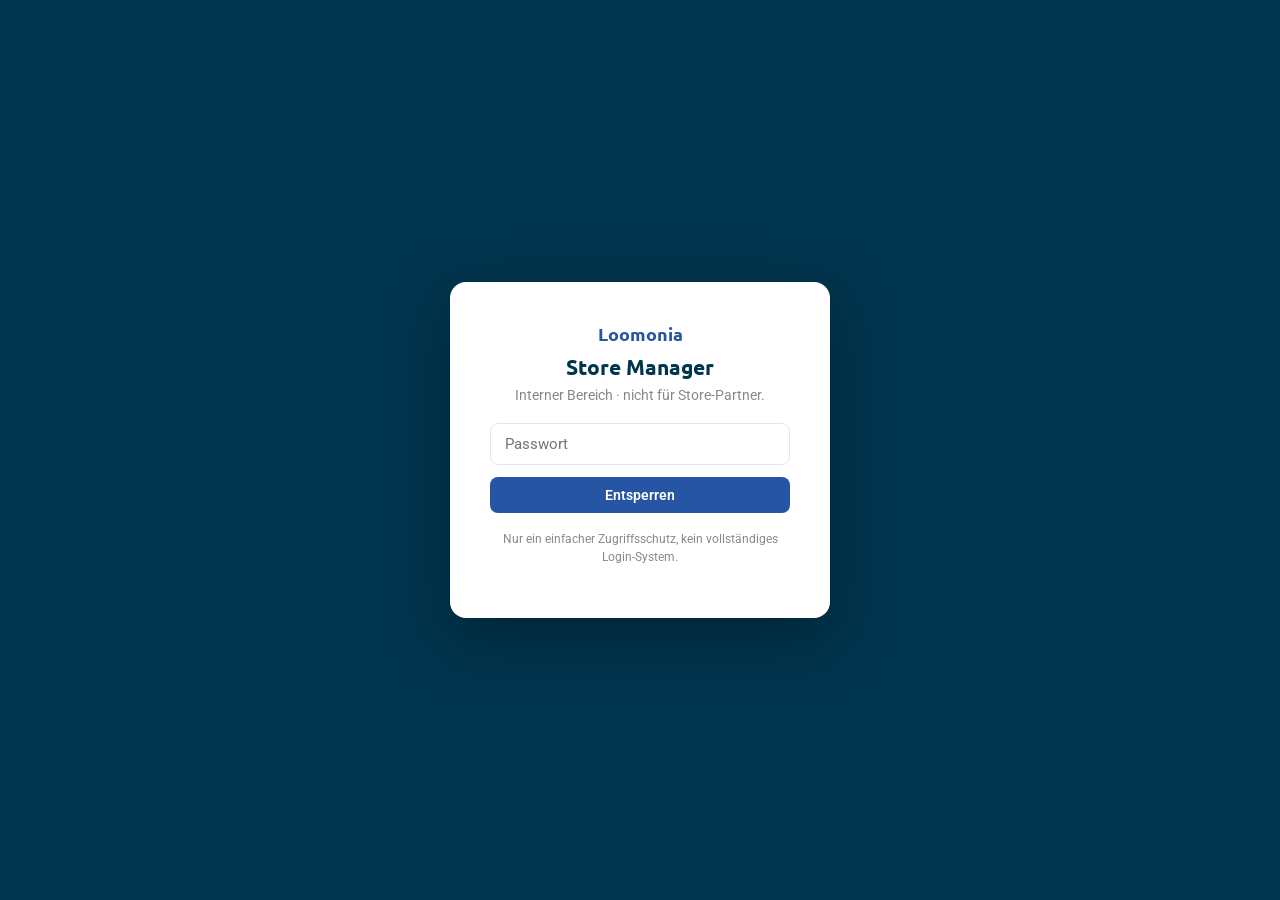
==== dashboard/index.html @ 7464f42c "Bon-Scan/Dashboard: nicht zugeordnete Zeilen in eine Sammelzeile buendeln - Adresszeilen-Filter tole" ====
<!DOCTYPE html>
<html lang="de">
<head>
<meta charset="UTF-8" />
<meta name="viewport" content="width=device-width, initial-scale=1.0" />
<meta name="robots" content="noindex, nofollow" />
<title>Loomonia · Store Manager</title>
<link rel="preconnect" href="https://fonts.googleapis.com" />
<link rel="preconnect" href="https://fonts.gstatic.com" crossorigin />
<link href="https://fonts.googleapis.com/css2?family=Ubuntu:wght@500;700&family=Roboto:wght@400;500;700&display=swap" rel="stylesheet" />
<link rel="stylesheet" href="css/style.css?v=14" />
<link rel="stylesheet" href="css/standorte.css?v=11" />
</head>
<body>

<!-- Passwortsperre -- siehe js/dashboard-auth.js. Bewusst kein echtes
     Login-System, nur eine Sofortmassnahme gegen den bisher komplett
     offenen Zugriff. Echter Schutz braucht spaeter echte Nutzerrollen,
     siehe supabase/functions/README.md. -->
<section id="screen-lock" class="lock-screen">
  <div class="lock-card">
    <div class="select-logo">Loomonia</div>
    <h1 id="lock-title">Store Manager</h1>
    <p class="lock-sub" id="lock-sub">Interner Bereich · nicht für Store-Partner.</p>
    <input type="password" id="lock-password" placeholder="Passwort" autocomplete="off" />
    <button id="lock-submit" class="btn btn-primary" style="width:100%">Entsperren</button>
    <p id="lock-error" class="lock-error hidden"></p>
    <p class="lock-hint">Nur ein einfacher Zugriffsschutz, kein vollständiges Login-System.</p>
  </div>
</section>


<!-- Haupt-Dashboard -->
<section id="screen-dashboard" class="screen screen-dashboard" style="display:none">
  <aside class="sidebar">
    <div class="sidebar-store">
      <div class="sidebar-store-top">
        <!-- Feste Identitaet des internen Gesamt-Admin-Portals (GodAdmin) --
             KEIN Store-Partner, deshalb nicht mehr aus der "locations"-
             Tabelle abgeleitet (zeigte vorher zufaellig den zuletzt
             angelegten echten Store, z.B. EDEKA, statt einer eigenen
             GodAdmin-Identitaet). Welcher Store gerade BETRACHTET wird,
             waehlt der Store-Selector direkt darunter. -->
        <div class="sidebar-store-logo" aria-hidden="true">Logo</div>
        <div>
          <div class="sidebar-store-label">Portal</div>
          <div class="sidebar-store-name">GodAdmin</div>
        </div>
      </div>
      <div class="field" style="margin-top:12px">
        <label for="store-selector" class="sidebar-store-label">Store ansehen</label>
        <select id="store-selector"></select>
      </div>
    </div>
    <nav class="sidebar-nav">
      <button class="nav-item active" data-target="panel-dashboard">
        <svg class="icon" viewBox="0 0 24 24" aria-hidden="true"><rect x="3" y="3" width="8" height="8" rx="1.5"/><rect x="13" y="3" width="8" height="8" rx="1.5"/><rect x="3" y="13" width="8" height="8" rx="1.5"/><rect x="13" y="13" width="8" height="8" rx="1.5"/></svg>
        <span class="nav-label">Dashboard</span>
      </button>
      <button class="nav-item" data-target="panel-events">
        <svg class="icon" viewBox="0 0 24 24" aria-hidden="true"><rect x="3" y="5" width="18" height="16" rx="2"/><path d="M16 3v4M8 3v4M3 10h18"/></svg>
        <span class="nav-label">Events</span>
      </button>
      <button class="nav-item" data-target="panel-artikel">
        <svg class="icon" viewBox="0 0 24 24" aria-hidden="true"><path d="M21 8 12 3 3 8v8l9 5 9-5V8Z"/><path d="M3 8l9 5 9-5M12 13v8"/></svg>
        <span class="nav-label">Artikel</span>
      </button>
      <button class="nav-item" data-target="panel-umsatz">
        <svg class="icon" viewBox="0 0 24 24" aria-hidden="true"><path d="M19 7a7.5 7.5 0 1 0 0 10"/><path d="M6 10h9M6 14h7"/></svg>
        <span class="nav-label">Umsatz</span>
      </button>
      <button class="nav-item" data-target="panel-abrechnungen">
        <svg class="icon" viewBox="0 0 24 24" aria-hidden="true"><path d="M14 3H6a1 1 0 0 0-1 1v16a1 1 0 0 0 1 1h12a1 1 0 0 0 1-1V8Z"/><path d="M14 3v5h5M8 13h8M8 17h8M8 9h3"/></svg>
        <span class="nav-label">Abrechnungen</span>
      </button>
      <button class="nav-item" data-target="panel-einstellungen">
        <svg class="icon" viewBox="0 0 24 24" aria-hidden="true"><circle cx="12" cy="12" r="3"/><path d="M19.4 15a1.7 1.7 0 0 0 .34 1.87l.06.06a2 2 0 1 1-2.83 2.83l-.06-.06a1.7 1.7 0 0 0-1.87-.34 1.7 1.7 0 0 0-1 1.55V21a2 2 0 1 1-4 0v-.09a1.7 1.7 0 0 0-1-1.55 1.7 1.7 0 0 0-1.87.34l-.06.06a2 2 0 1 1-2.83-2.83l.06-.06a1.7 1.7 0 0 0 .34-1.87 1.7 1.7 0 0 0-1.55-1H3a2 2 0 1 1 0-4h.09a1.7 1.7 0 0 0 1.55-1 1.7 1.7 0 0 0-.34-1.87l-.06-.06a2 2 0 1 1 2.83-2.83l.06.06a1.7 1.7 0 0 0 1.87.34H9a1.7 1.7 0 0 0 1-1.55V3a2 2 0 1 1 4 0v.09a1.7 1.7 0 0 0 1 1.55 1.7 1.7 0 0 0 1.87-.34l.06-.06a2 2 0 1 1 2.83 2.83l-.06.06a1.7 1.7 0 0 0-.34 1.87V9a1.7 1.7 0 0 0 1.55 1H21a2 2 0 1 1 0 4h-.09a1.7 1.7 0 0 0-1.55 1Z"/></svg>
        <span class="nav-label">Einstellungen</span>
      </button>
      <!-- Bisher gab es keinen Weg, den lokal gemerkten Passwort-Hash wieder
           loszuwerden (siehe admin-auth-shared.js ADMIN_HASH_KEY) -- auf
           einem geteilten/oeffentlichen Rechner blieb das Dashboard-Geruest
           dadurch unbegrenzt zugaenglich (siehe QA-Bug-Liste). -->
      <button class="nav-item" id="btn-admin-logout" type="button">
        <svg class="icon" viewBox="0 0 24 24" aria-hidden="true"><path d="M9 21H5a2 2 0 0 1-2-2V5a2 2 0 0 1 2-2h4"/><path d="M16 17l5-5-5-5"/><path d="M21 12H9"/></svg>
        <span class="nav-label">Sperren</span>
      </button>
    </nav>
  </aside>

  <main class="content">

    <!-- Zeigt sich NUR, wenn Datenabrufe (Events-Function) dauerhaft
         fehlschlagen (fehlendes Secret, kaputtes Deployment, Netzwerk) --
         siehe reportDataLoadFailure()/reportDataLoadSuccess() in
         dashboard-render.js. Ohne diesen Hinweis war "0 Spieler heute" nicht
         von "Datenabruf kaputt" zu unterscheiden (siehe QA-Bug-Liste). -->
    <div id="data-error-banner" class="data-error-banner hidden">
      ⚠️ Zahlen konnten nicht aktualisiert werden — die letzte erfolgreich geladene Ansicht wird angezeigt. Wird automatisch erneut versucht.
    </div>

    <!-- ============ DASHBOARD ============ -->
    <section id="panel-dashboard" class="view-panel active">
      <header class="content-header">
        <div>
          <h1>Dashboard</h1>
          <p class="content-sub">Kostenlose Minigame-Items &amp; Spieleraktivität · Übersicht der aktuellen Performance</p>
        </div>
        <div id="today-date" class="today-date">–</div>
      </header>

      <div class="kpi-row">
        <div class="kpi-card">
          <div class="kpi-icon"><svg class="icon" viewBox="0 0 24 24" aria-hidden="true"><circle cx="9" cy="8" r="3.2"/><path d="M2.5 20c0-3.4 2.9-6 6.5-6s6.5 2.6 6.5 6"/><circle cx="17.5" cy="9" r="2.4"/><path d="M15.8 14.3c2.6.4 4.7 2.4 4.7 5.7"/></svg></div>
          <div class="kpi-value" id="kpi-players">–</div>
          <div class="kpi-label">Spieler heute (Store angewählt)</div>
        </div>
        <div class="kpi-card">
          <div class="kpi-icon"><svg class="icon" viewBox="0 0 24 24" aria-hidden="true"><rect x="3" y="9" width="18" height="11" rx="1.5"/><path d="M3 9h18M12 9v11"/><path d="M12 9c-1.4-4-6-4-6-1.4C6 9 9 9 12 9Zm0 0c1.4-4 6-4 6-1.4C18 9 15 9 12 9Z"/></svg></div>
          <div class="kpi-value" id="kpi-items">–</div>
          <div class="kpi-label">Kostenlose Items heute</div>
        </div>
        <div class="kpi-card">
          <div class="kpi-icon"><svg class="icon" viewBox="0 0 24 24" aria-hidden="true"><path d="M3 17l6-6 4 4 8-8"/><path d="M15 6h6v6"/></svg></div>
          <div class="kpi-value" id="kpi-growth">–</div>
          <div class="kpi-label">Wachstum ggü. gestern</div>
        </div>
        <div class="kpi-card">
          <div class="kpi-icon"><svg class="icon" viewBox="0 0 24 24" aria-hidden="true"><circle cx="12" cy="12" r="9"/><path d="M12 7v5l3 3"/></svg></div>
          <div class="kpi-value" id="kpi-last">–</div>
          <div class="kpi-label">Letztes Item vergeben</div>
        </div>
      </div>

      <div class="main-row">
        <div class="chart-card">
          <div class="card-title">Aktivität Verlauf <span class="card-title-sub">Letzte 14 Tage</span></div>
          <svg id="chart-svg" viewBox="0 0 640 260" class="chart-svg"></svg>
          <div class="chart-legend">
            <span><i class="dot dot-primary"></i> Spieler (Store angewählt)</span>
            <span><i class="dot dot-secondary"></i> Kostenlose Items</span>
          </div>
        </div>

        <div class="top-items-card">
          <div class="card-title">Top Items <span class="card-title-sub">Letzte 14 Tage</span></div>
          <table class="top-items-table">
            <thead><tr><th>#</th><th>Item</th><th>Rarität</th><th>Vergaben</th></tr></thead>
            <tbody id="top-items-body"></tbody>
          </table>
        </div>
      </div>

      <div class="bottom-row">
        <div class="info-card">
          <svg class="icon" viewBox="0 0 24 24" aria-hidden="true"><circle cx="12" cy="12" r="9"/><path d="M12 7v5l3 3"/></svg>
          <div>
            <div class="info-card-title">Letztes Event</div>
            <div class="info-card-value" id="info-last-event">–</div>
          </div>
        </div>
        <div class="info-card">
          <svg class="icon" viewBox="0 0 24 24" aria-hidden="true"><path d="M3 9 4 4h16l1 5"/><path d="M4 9v10h16V9"/><path d="M9 19v-5h6v5"/></svg>
          <div>
            <div class="info-card-title">Beobachteter Store</div>
            <div class="info-card-value" id="info-store">–</div>
            <div id="info-store-address" class="info-card-sub hidden"></div>
          </div>
        </div>
      </div>
    </section>

    <!-- ============ EVENTS ============ -->
    <section id="panel-events" class="view-panel">
      <header class="content-header">
        <div>
          <h1>Events</h1>
          <p class="content-sub">Automatisch erfasste Spieleraktionen für teilnehmende Retail-Partner. Individuell konfigurierbare Store-Kampagnen folgen in einer späteren Ausbaustufe.</p>
        </div>
      </header>

      <div class="data-card">
        <div class="data-card-title">Aktive Aktionen</div>
        <p class="data-card-sub">Teilnahmen und Abschlüsse seit Erfassungsbeginn.</p>
        <table class="data-table">
          <thead><tr><th>Aktion</th><th>Status</th><th>Teilnahmen</th><th>Abschlüsse</th><th>Conversion</th></tr></thead>
          <tbody id="events-active-body"></tbody>
        </table>
      </div>

      <div class="data-card">
        <div class="data-card-title">Geplante Aktionen</div>
        <p class="empty-note">Aktuell sind keine weiteren Aktionen geplant. Diese Übersicht füllt sich automatisch, sobald neue Aktionen im Spiel hinterlegt werden.</p>
      </div>
    </section>

    <!-- ============ ARTIKEL ============ -->
    <section id="panel-artikel" class="view-panel">
      <header class="content-header">
        <div>
          <h1>Artikel</h1>
          <p class="content-sub">Bon-Zeilen, die per Fuzzy-Match gegen die in Einstellungen → Artikelverwaltung hinterlegte Liste erkannt wurden, erscheinen hier namentlich mit dem hinterlegten Artikelnamen (Status "Treffer"). Alle übrigen per OCR erkannten Bon-Zeilen ohne passenden hinterlegten Artikel laufen in der einen Sammelzeile "Nicht zugeordnete Zeilen" zusammen — sie zählen zum erfassten Umsatz, aber ohne Provision und ohne Item-Vergabe.</p>
        </div>
      </header>

      <div class="top-items-card">
        <div class="card-title">Top Artikel <span class="card-title-sub">Letzte 14 Tage · aus erkannten Bon-Zeilen</span></div>
        <table class="top-items-table">
          <thead><tr><th>#</th><th>Artikel (erkannt)</th><th>Käufe</th><th>Umsatzanteil</th><th>Status</th></tr></thead>
          <tbody id="top-articles-body"></tbody>
        </table>
      </div>
    </section>

    <!-- ============ UMSATZ ============ -->
    <section id="panel-umsatz" class="view-panel">
      <header class="content-header">
        <div>
          <h1>Umsatz</h1>
          <p class="content-sub">Verifizierte Käufe per Kassenbon-Foto. "Umsatz (Treffer)" zählt Bon-Zeilen, die per OCR unscharf gegen die in Einstellungen → Artikelverwaltung hinterlegte Artikelliste erkannt wurden — nur diese fließen in die Provision ein. "Nicht zugeordneter Umsatz" sind zusätzlich erkannte Positionen ohne passenden hinterlegten Artikel: zählt zum vollständigen erfassten Umsatz, aber ohne Provision und ohne Item-Vergabe.</p>
        </div>
        <div id="today-date-umsatz" class="today-date">–</div>
      </header>

      <div class="kpi-group-label">Heute</div>
      <div class="kpi-row">
        <div class="kpi-card">
          <div class="kpi-icon"><svg class="icon" viewBox="0 0 24 24" aria-hidden="true"><rect x="3" y="6" width="18" height="13" rx="2"/><path d="M3 10h18"/></svg></div>
          <div class="kpi-value" id="kpi-buyers">–</div>
          <div class="kpi-label">Käufer heute (Bon gescannt)</div>
        </div>
        <div class="kpi-card">
          <div class="kpi-icon"><svg class="icon" viewBox="0 0 24 24" aria-hidden="true"><circle cx="12" cy="12" r="9"/><circle cx="12" cy="12" r="5"/><circle cx="12" cy="12" r="1" fill="currentColor" stroke="none"/></svg></div>
          <div class="kpi-value" id="kpi-purchase-items">–</div>
          <div class="kpi-label">Items aus echten Käufen heute</div>
        </div>
        <div class="kpi-card">
          <div class="kpi-icon"><svg class="icon" viewBox="0 0 24 24" aria-hidden="true"><path d="M19 7a7.5 7.5 0 1 0 0 10"/><path d="M6 10h9M6 14h7"/></svg></div>
          <div class="kpi-value" id="kpi-revenue">–</div>
          <div class="kpi-label">Umsatz heute (Treffer)</div>
        </div>
        <div class="kpi-card">
          <div class="kpi-icon"><svg class="icon" viewBox="0 0 24 24" aria-hidden="true"><path d="M19 7a7.5 7.5 0 1 0 0 10"/><path d="M6 10h9M6 14h7"/></svg></div>
          <div class="kpi-value" id="kpi-unmatched-revenue">–</div>
          <div class="kpi-label">Nicht zugeordneter Umsatz heute</div>
        </div>
        <div class="kpi-card">
          <div class="kpi-icon"><svg class="icon" viewBox="0 0 24 24" aria-hidden="true"><path d="M21 8 12 3 3 8v8l9 5 9-5V8Z"/><path d="M3 8l9 5 9-5M12 13v8"/></svg></div>
          <div class="kpi-value" id="kpi-provision">–</div>
          <div class="kpi-label">Provision heute (1 % vom Treffer-Umsatz)</div>
        </div>
        <div class="kpi-card">
          <div class="kpi-icon"><svg class="icon" viewBox="0 0 24 24" aria-hidden="true"><circle cx="12" cy="12" r="9"/><path d="M12 7v5l3 3"/></svg></div>
          <div class="kpi-value" id="kpi-purchase-last">–</div>
          <div class="kpi-label">Letzter Bon-Scan</div>
        </div>
      </div>

      <div class="kpi-group-label">Gesamt seit Erfassungsbeginn</div>
      <div class="kpi-row">
        <div class="kpi-card">
          <div class="kpi-icon"><svg class="icon" viewBox="0 0 24 24" aria-hidden="true"><path d="M19 7a7.5 7.5 0 1 0 0 10"/><path d="M6 10h9M6 14h7"/></svg></div>
          <div class="kpi-value" id="kpi-revenue-total">–</div>
          <div class="kpi-label">Umsatz gesamt (Treffer)</div>
        </div>
        <div class="kpi-card">
          <div class="kpi-icon"><svg class="icon" viewBox="0 0 24 24" aria-hidden="true"><path d="M19 7a7.5 7.5 0 1 0 0 10"/><path d="M6 10h9M6 14h7"/></svg></div>
          <div class="kpi-value" id="kpi-unmatched-revenue-total">–</div>
          <div class="kpi-label">Nicht zugeordneter Umsatz gesamt</div>
        </div>
        <div class="kpi-card">
          <div class="kpi-icon"><svg class="icon" viewBox="0 0 24 24" aria-hidden="true"><rect x="3" y="6" width="18" height="13" rx="2"/><path d="M3 10h18"/></svg></div>
          <div class="kpi-value" id="kpi-buyers-total">–</div>
          <div class="kpi-label">Käufer gesamt</div>
        </div>
        <div class="kpi-card">
          <div class="kpi-icon"><svg class="icon" viewBox="0 0 24 24" aria-hidden="true"><path d="M21 8 12 3 3 8v8l9 5 9-5V8Z"/><path d="M3 8l9 5 9-5M12 13v8"/></svg></div>
          <div class="kpi-value" id="kpi-provision-total">–</div>
          <div class="kpi-label">Provision gesamt</div>
        </div>
      </div>

      <div class="main-row">
        <div class="chart-card">
          <div class="card-title">Umsatzverlauf <span class="card-title-sub">Letzte 14 Tage</span></div>
          <svg id="revenue-chart-svg" viewBox="0 0 640 260" class="chart-svg"></svg>
          <div class="chart-legend">
            <span><i class="dot dot-primary"></i> Umsatz (Treffer, €)</span>
            <span><i class="dot dot-secondary"></i> Nicht zugeordnet (€)</span>
          </div>
        </div>

        <div class="top-items-card">
          <div class="card-title">Top Artikel aus echten Käufen <span class="card-title-sub">Letzte 14 Tage</span></div>
          <table class="top-items-table">
            <thead><tr><th>#</th><th>Item</th><th>Rarität</th><th>Vergaben</th></tr></thead>
            <tbody id="top-purchase-items-body"></tbody>
          </table>
        </div>
      </div>
    </section>

    <!-- ============ ABRECHNUNGEN (Platzhalter) ============ -->
    <section id="panel-abrechnungen" class="view-panel">
      <header class="content-header">
        <div>
          <h1>Abrechnungen</h1>
          <p class="content-sub">Auszahlungen und Provisionsübersicht</p>
        </div>
      </header>
      <div class="placeholder-view">
        <div class="placeholder-icon"><svg class="icon" viewBox="0 0 24 24" aria-hidden="true"><path d="M14 3H6a1 1 0 0 0-1 1v16a1 1 0 0 0 1 1h12a1 1 0 0 0 1-1V8Z"/><path d="M14 3v5h5M8 13h8M8 17h8M8 9h3"/></svg></div>
        <h3>Abrechnungen</h3>
        <p>Automatisierte Abrechnungen und Auszahlungsübersicht folgen in einer späteren Ausbaustufe.</p>
        <span class="soon-tag">Bald verfügbar</span>
      </div>
    </section>

    <!-- ============ EINSTELLUNGEN ============ -->
    <section id="panel-einstellungen" class="view-panel">
      <header class="content-header">
        <div>
          <h1>Einstellungen</h1>
          <p class="content-sub">Verwaltung der Demo-Daten für diesen Store</p>
        </div>
      </header>

      <div class="data-card">
        <div class="data-card-title">Artikelverwaltung</div>
        <p class="data-card-sub">Bis zu 15 eigene Artikelbezeichnungen hinterlegen (z.B. aus Kasse oder Warenwirtschaft übernommen) — Kategorie oder Preis sind kein Pflichtfeld, der Preis kommt aus der erkannten Bon-Zeile. Pro Artikel zusätzlich ein Item wählen, das bei einem Treffer vergeben wird. Ein Bon-Scan im Spiel gleicht die erkannten Zeilen unscharf (Fuzzy Matching) gegen diese Liste ab; nur ein Treffer zählt für Umsatz/Provision.</p>

        <div id="article-editor-fields" class="article-editor-grid"></div>

        <div class="article-editor-actions">
          <button id="btn-articles-save" class="btn-save-primary">Artikelliste speichern</button>
        </div>
        <div id="article-editor-status" class="form-status"></div>
      </div>

      <div class="data-card">
        <div class="data-card-title">Testdaten zurücksetzen</div>
        <p class="data-card-sub">Setzt Spielerzahlen, vergebene Items, Bon-Scans und die daraus berechneten Umsatzzahlen auf null zurück — z.B. vor einem neuen Pitch. Betrifft ausschließlich Aktivitätsdaten. Angelegte Standorte (Standortverwaltung) bleiben davon in jedem Fall unberührt.</p>

        <div id="reset-step-initial">
          <button id="btn-reset-open" class="reset-btn">Testdaten zurücksetzen</button>
        </div>

        <div id="reset-step-confirm" class="reset-confirm-box hidden">
          <p class="reset-confirm-text">Wirklich ALLE Aktivitätsdaten (Spieler, Items, Bon-Scans, Umsatz) unwiderruflich löschen? Store-Standorte bleiben in jedem Fall erhalten.</p>
          <div class="reset-confirm-actions">
            <button id="btn-reset-confirm" class="reset-btn-danger">Ja, zurücksetzen</button>
            <button id="btn-reset-cancel" class="reset-btn-cancel">Abbrechen</button>
          </div>
        </div>

        <div id="reset-status" class="reset-status"></div>
      </div>
    </section>

  </main>
</section>

<script src="../js/supabase-config.js?v=14"></script>
<script src="js/stores-config.js?v=20"></script>
<script src="js/admin-auth-shared.js?v=15"></script>
<script src="js/dashboard-render.js?v=20"></script>
<script src="js/dashboard-auth.js?v=16"></script>
<script src="js/dashboard.js?v=20"></script>
</body>
</html>
---- dashboard/css/style.css ----
/* Loomonia Store Manager — Marken-Farben (verbindlich):
   Tech Blue #2656A3, Dark Navy #00354E, White, Steel Grey #5C5C5C,
   Neon Green #00CC66 (nur CTA, sparsam), Light Blue #BCD5F0, Soft Grey #F4F4F4. */
:root {
  --tech-blue: #2656A3;
  --dark-navy: #00354E;
  --steel-grey: #5C5C5C;
  --neon-green: #00CC66;
  --light-blue: #BCD5F0;
  --soft-grey: #F4F4F4;

  --bg: var(--soft-grey);
  --card: #ffffff;
  --border: #E1E6EE;
  --text: var(--steel-grey);
  --text-muted: #85898f;
  --heading: var(--dark-navy);

  --font-heading: "Ubuntu", "Segoe UI", system-ui, -apple-system, sans-serif;
  --font-body: "Roboto", "Segoe UI", system-ui, -apple-system, sans-serif;
}

* { box-sizing: border-box; }

body {
  margin: 0;
  font-family: var(--font-body);
  background: var(--bg);
  color: var(--text);
}

h1, h2, h3 { font-family: var(--font-heading); color: var(--heading); }

.icon {
  width: 19px;
  height: 19px;
  stroke: currentColor;
  fill: none;
  stroke-width: 1.8;
  stroke-linecap: round;
  stroke-linejoin: round;
  flex-shrink: 0;
}

.screen { min-height: 100vh; }

/* --- Store-Auswahl (Phase 2, siehe js/dashboard.js) --- */
.screen-select {
  display: flex;
  align-items: center;
  justify-content: center;
  background: var(--dark-navy);
  padding: 24px;
}
.select-card {
  background: var(--card);
  border-radius: 16px;
  padding: 40px;
  max-width: 640px;
  width: 100%;
  text-align: center;
  box-shadow: 0 20px 60px rgba(0,0,0,0.25);
}
.select-logo { font-family: var(--font-heading); font-weight: 700; font-size: 1.1rem; color: var(--tech-blue); margin-bottom: 8px; }
.select-card h1 { margin: 0 0 8px; font-size: 1.6rem; }
.select-sub { color: var(--text-muted); margin: 0 0 24px; }
.store-grid {
  display: grid;
  grid-template-columns: repeat(auto-fill, minmax(160px, 1fr));
  gap: 12px;
}
.store-tile {
  border: 1px solid var(--border);
  border-radius: 12px;
  padding: 16px 10px;
  background: var(--bg);
  color: var(--text);
  cursor: pointer;
  font-family: var(--font-body);
  font-size: 0.95rem;
  font-weight: 500;
  transition: transform 0.1s ease, box-shadow 0.1s ease;
}
.store-tile:hover { transform: translateY(-2px); box-shadow: 0 6px 16px rgba(38,86,163,0.15); border-color: var(--tech-blue); }
.store-tile.store-tile-all { background: var(--tech-blue); color: #fff; border-color: var(--tech-blue); }

/* --- Dashboard-Layout --- */
.screen-dashboard { display: flex; }

.sidebar {
  width: 240px;
  flex-shrink: 0;
  background: var(--dark-navy);
  color: #e4ecf5;
  padding: 24px 18px;
  display: flex;
  flex-direction: column;
  gap: 24px;
  min-height: 100vh;
}
.sidebar-store { background: rgba(255,255,255,0.07); border: 1px solid rgba(255,255,255,0.1); border-radius: 10px; padding: 14px; }
.sidebar-store-top { display: flex; align-items: center; gap: 12px; }
.sidebar-store-logo {
  width: 42px;
  height: 42px;
  border-radius: 50%;
  flex-shrink: 0;
  background: rgba(255,255,255,0.05);
  border: 1.5px dashed rgba(255,255,255,0.3);
  display: flex;
  align-items: center;
  justify-content: center;
  font-size: 0.6rem;
  font-weight: 600;
  color: rgba(255,255,255,0.5);
}
.sidebar-store-label { font-size: 0.68rem; text-transform: uppercase; letter-spacing: 0.06em; opacity: 0.65; }
.sidebar-store-name { font-family: var(--font-heading); font-weight: 700; color: #fff; margin-top: 2px; }
.sidebar-store-id { font-size: 0.75rem; opacity: 0.65; margin-top: 2px; }
.sidebar-store-address { font-size: 0.72rem; opacity: 0.8; margin-top: 10px; line-height: 1.4; padding-top: 10px; border-top: 1px solid rgba(255,255,255,0.12); }

.sidebar-nav { display: flex; flex-direction: column; gap: 4px; flex: 1; }
.nav-item {
  all: unset;
  box-sizing: border-box;
  cursor: pointer;
  padding: 10px 12px;
  border-radius: 8px;
  font-family: var(--font-body);
  font-size: 0.9rem;
  font-weight: 500;
  color: #cfdaea;
  display: flex;
  align-items: center;
  gap: 10px;
  justify-content: flex-start;
  width: 100%;
}
.nav-item .icon { color: currentColor; }
.nav-item .nav-label { flex: 1; }
.nav-item:hover { background: rgba(255,255,255,0.08); color: #fff; }
.nav-item.active { background: var(--tech-blue); color: #fff; font-weight: 700; }
.nav-item.nav-disabled { opacity: 0.55; cursor: not-allowed; }
.nav-item.nav-disabled:hover { background: none; color: #cfdaea; }
.soon-tag {
  font-size: 0.62rem;
  font-weight: 700;
  background: rgba(255,255,255,0.14);
  color: #e4ecf5;
  padding: 2px 7px;
  border-radius: 999px;
  letter-spacing: 0.02em;
}

.content { flex: 1; padding: 28px 36px; max-width: 1180px; }
.view-panel { display: none; }
.view-panel.active { display: block; }

.content-header { display: flex; align-items: flex-start; justify-content: space-between; margin-bottom: 22px; }
.content-header h1 { margin: 0 0 4px; font-size: 1.6rem; }
.content-sub { margin: 0; color: var(--text-muted); max-width: 640px; }
.today-date {
  background: var(--card);
  border: 1px solid var(--border);
  border-radius: 999px;
  padding: 8px 16px;
  font-size: 0.85rem;
  color: var(--text-muted);
  height: fit-content;
  white-space: nowrap;
}

.section-heading { margin: 0 0 18px; }
.section-heading h2 { margin: 0 0 4px; font-size: 1.25rem; }
.section-heading .content-sub { margin: 0; }
.section-heading + .section-heading,
.kpi-group + .kpi-group { margin-top: 8px; }
.kpi-group-label {
  font-family: var(--font-heading);
  font-weight: 700;
  font-size: 0.78rem;
  text-transform: uppercase;
  letter-spacing: 0.05em;
  color: var(--text-muted);
  margin: 24px 0 10px;
}
.kpi-group-label:first-child { margin-top: 0; }

.kpi-row {
  display: grid;
  grid-template-columns: repeat(auto-fit, minmax(210px, 1fr));
  gap: 16px;
  margin-bottom: 20px;
}
.kpi-card {
  background: var(--card);
  border-radius: 14px;
  padding: 18px 20px;
  border: 1px solid var(--border);
}
.kpi-icon {
  width: 38px; height: 38px;
  border-radius: 10px;
  display: flex; align-items: center; justify-content: center;
  background: var(--soft-grey);
  color: var(--tech-blue);
  margin-bottom: 12px;
}
.kpi-value { font-family: var(--font-heading); font-size: 1.55rem; font-weight: 700; color: var(--heading); }
.kpi-label { color: var(--text-muted); font-size: 0.82rem; margin-top: 2px; }

.main-row {
  display: grid;
  grid-template-columns: 1.6fr 1fr;
  gap: 16px;
  margin-bottom: 20px;
}
.chart-card, .top-items-card {
  background: var(--card);
  border-radius: 14px;
  padding: 20px;
  border: 1px solid var(--border);
}
.card-title { font-family: var(--font-heading); font-weight: 700; color: var(--heading); margin-bottom: 12px; }
.card-title-sub { font-family: var(--font-body); font-weight: 400; color: var(--text-muted); font-size: 0.78rem; margin-left: 8px; }
.chart-svg { width: 100%; height: 220px; }
.chart-legend { display: flex; gap: 18px; margin-top: 10px; font-size: 0.8rem; color: var(--text-muted); }
.dot { display: inline-block; width: 9px; height: 9px; border-radius: 50%; margin-right: 6px; }
.dot-primary { background: var(--tech-blue); }
.dot-secondary { background: var(--dark-navy); }

.top-items-table, .data-table { width: 100%; border-collapse: collapse; font-size: 0.85rem; }
.top-items-table th, .data-table th {
  text-align: left; color: var(--text-muted); font-weight: 600;
  padding: 8px 6px; border-bottom: 1px solid var(--border);
  background: var(--soft-grey);
}
.top-items-table th:first-child, .data-table th:first-child { border-top-left-radius: 8px; }
.top-items-table th:last-child, .data-table th:last-child { border-top-right-radius: 8px; }
.top-items-table td, .data-table td { padding: 9px 6px; border-bottom: 1px solid var(--border); }
.rarity-pill, .status-pill {
  padding: 3px 9px; border-radius: 999px; font-size: 0.72rem; font-weight: 600; color: #fff;
  display: inline-block;
}
.status-pill-active { background: var(--tech-blue); }
.status-pill-planned { background: var(--steel-grey); }

.bottom-row {
  display: grid;
  grid-template-columns: repeat(auto-fit, minmax(220px, 1fr));
  gap: 16px;
}
.info-card {
  background: var(--card);
  border-radius: 14px;
  padding: 16px 18px;
  border: 1px solid var(--border);
  display: flex;
  align-items: center;
  gap: 12px;
}
.info-card .icon { color: var(--tech-blue); }
.info-card-title { font-size: 0.75rem; color: var(--text-muted); }
.info-card-value { font-family: var(--font-heading); font-weight: 700; color: var(--heading); margin-top: 2px; }
.info-card-sub { font-size: 0.75rem; color: var(--text-muted); margin-top: 2px; }

.hidden { display: none !important; }

.data-error-banner {
  background: #fef3c7;
  border: 1px solid #f59e0b;
  color: #92400e;
  border-radius: 10px;
  padding: 10px 16px;
  font-size: 0.85rem;
  margin-bottom: 16px;
}

.reset-btn {
  background: #fff;
  border: 1px solid #f3b4b4;
  color: #c0392b;
  font-family: var(--font-body);
  font-weight: 600;
  font-size: 0.88rem;
  padding: 10px 18px;
  border-radius: 8px;
  cursor: pointer;
}
.reset-btn:hover { background: #fdecea; }
.reset-btn:disabled { opacity: 0.6; cursor: not-allowed; }

.reset-confirm-box {
  background: #fff5f5;
  border: 1px solid #f3b4b4;
  border-radius: 10px;
  padding: 16px;
  margin-top: 12px;
}
.reset-confirm-text { color: var(--dark-navy); font-size: 0.88rem; margin: 0 0 14px; line-height: 1.5; }
.reset-confirm-actions { display: flex; gap: 10px; }
.reset-btn-danger {
  background: #c0392b;
  color: #fff;
  border: none;
  font-family: var(--font-body);
  font-weight: 600;
  font-size: 0.88rem;
  padding: 10px 18px;
  border-radius: 8px;
  cursor: pointer;
}
.reset-btn-danger:hover { background: #a93226; }
.reset-btn-danger:disabled { opacity: 0.6; cursor: not-allowed; }
.reset-btn-cancel {
  background: var(--soft-grey);
  color: var(--text);
  border: 1px solid var(--border);
  font-family: var(--font-body);
  font-weight: 600;
  font-size: 0.88rem;
  padding: 10px 18px;
  border-radius: 8px;
  cursor: pointer;
}
.reset-btn-cancel:hover { background: #e9ecf1; }

.reset-status { font-size: 0.85rem; margin-top: 12px; }
.reset-status.error { color: #c0392b; }
.reset-status.success { color: #157347; }

.data-card {
  background: var(--card);
  border-radius: 14px;
  padding: 20px;
  border: 1px solid var(--border);
  margin-bottom: 16px;
}

.article-editor-grid {
  display: flex;
  flex-direction: column;
  gap: 8px;
  margin-bottom: 14px;
}
.article-field {
  display: grid;
  grid-template-columns: 72px 1fr 210px;
  align-items: center;
  gap: 10px;
}
.article-field label { font-size: 0.78rem; font-weight: 600; color: var(--text-muted); }
.article-field input,
.article-field select {
  font-family: var(--font-body);
  font-size: 0.9rem;
  padding: 8px 10px;
  border-radius: 8px;
  border: 1px solid var(--border);
  color: var(--text);
  background: #fff;
}
.article-field input:focus,
.article-field select:focus { outline: 2px solid var(--tech-blue); outline-offset: 1px; }
.article-item-select { font-size: 0.8rem; color: var(--text-muted); }

@media (max-width: 640px) {
  .article-field { grid-template-columns: 1fr; }
}
.article-editor-actions { display: flex; gap: 10px; }
.btn-save-primary {
  background: var(--tech-blue);
  color: #fff;
  border: none;
  font-family: var(--font-body);
  font-weight: 600;
  font-size: 0.88rem;
  padding: 10px 18px;
  border-radius: 8px;
  cursor: pointer;
}
.btn-save-primary:hover { background: #1e4685; }
.btn-save-primary:disabled { background: #a9b8cf; cursor: not-allowed; }
/* .form-status selbst kommt bereits aus css/standorte.css (auch in
   index.html eingebunden), hier nicht dupliziert. */
.data-card-title { font-family: var(--font-heading); font-weight: 700; color: var(--heading); margin: 0 0 4px; font-size: 1.02rem; }
.data-card-sub { color: var(--text-muted); font-size: 0.82rem; margin: 0 0 14px; }
.empty-note {
  color: var(--text-muted);
  font-size: 0.85rem;
  padding: 14px 4px;
}

/* --- Platzhalter-Ansichten (Artikel, Abrechnungen) --- */
.placeholder-view {
  background: var(--card);
  border: 1px dashed var(--border);
  border-radius: 16px;
  padding: 56px 32px;
  text-align: center;
  color: var(--text-muted);
}
.placeholder-icon {
  width: 52px; height: 52px;
  border-radius: 14px;
  background: var(--soft-grey);
  color: var(--tech-blue);
  display: flex; align-items: center; justify-content: center;
  margin: 0 auto 18px;
}
.placeholder-icon .icon { width: 26px; height: 26px; }
.placeholder-view h3 { font-size: 1.15rem; margin: 0 0 8px; }
.placeholder-view p { max-width: 420px; margin: 0 auto; font-size: 0.9rem; line-height: 1.5; }
.placeholder-view .soon-tag { display: inline-block; margin-top: 16px; background: var(--light-blue); color: var(--dark-navy); }

@media (max-width: 900px) {
  .screen-dashboard { flex-direction: column; }
  .sidebar { width: 100%; min-height: auto; flex-direction: row; flex-wrap: wrap; }
  .sidebar-nav { flex-direction: row; flex-wrap: wrap; }
  .main-row { grid-template-columns: 1fr; }
  .content { padding: 20px; }
}
---- dashboard/css/standorte.css ----
/* Standortverwaltung — interner Admin-Bereich, baut auf style.css (Tokens,
   Fonts, .kpi-card/.data-card etc.) auf, eigene Datei damit style.css
   (Store-Partner-Dashboard) nicht mit admin-only Klassen aufgeblaeht wird. */

body { background: var(--bg); }

.admin-shell { max-width: 960px; margin: 0 auto; padding: 32px 24px 64px; }
.admin-header { margin-bottom: 24px; }
.admin-header h1 { margin: 0 0 4px; font-size: 1.5rem; }
.admin-header .content-sub { margin: 0; }
.admin-warning {
  background: #fff7e6;
  border: 1px solid #f3d69a;
  color: var(--dark-navy);
  border-radius: 10px;
  padding: 10px 14px;
  font-size: 0.82rem;
  margin-top: 14px;
}

/* --- Passwort-Sperre --- */
.lock-screen {
  min-height: 100vh;
  display: flex;
  align-items: center;
  justify-content: center;
  background: var(--dark-navy);
  padding: 24px;
}
.lock-card {
  background: var(--card);
  border-radius: 16px;
  padding: 40px;
  max-width: 380px;
  width: 100%;
  text-align: center;
  box-shadow: 0 20px 60px rgba(0,0,0,0.3);
}
.lock-card h1 { font-size: 1.3rem; margin: 4px 0 6px; }
.lock-sub { color: var(--text-muted); font-size: 0.85rem; margin: 0 0 20px; }
.lock-card input[type="password"] {
  width: 100%;
  padding: 11px 14px;
  border-radius: 8px;
  border: 1px solid var(--border);
  font-family: var(--font-body);
  font-size: 0.95rem;
  margin-bottom: 12px;
}
.lock-error { color: #c0392b; font-size: 0.82rem; margin: 10px 0 0; }
.lock-error.hidden { display: none; }
.lock-hint { color: var(--text-muted); font-size: 0.72rem; margin-top: 18px; line-height: 1.5; }

/* --- Formular --- */
.field-row { display: grid; grid-template-columns: 1fr 1fr; gap: 14px; margin-bottom: 14px; }
.field { display: flex; flex-direction: column; gap: 5px; }
.field label { font-size: 0.78rem; font-weight: 600; color: var(--text-muted); }
.field input, .field select {
  padding: 9px 11px;
  border-radius: 8px;
  border: 1px solid var(--border);
  font-family: var(--font-body);
  font-size: 0.92rem;
  color: var(--text);
  background: #fff;
}
.field input:read-only { background: var(--soft-grey); color: var(--text-muted); }
.field-hint { font-size: 0.72rem; color: var(--text-muted); }

.geocode-row { display: flex; gap: 10px; align-items: flex-end; }
.geocode-row .field { flex: 1; }

.btn { font-family: var(--font-body); font-weight: 600; font-size: 0.88rem; border-radius: 8px; padding: 10px 18px; border: none; cursor: pointer; }
.btn-primary { background: var(--tech-blue); color: #fff; }
.btn-primary:hover { background: #1e4685; }
.btn-primary:disabled { background: #a9b8cf; cursor: not-allowed; }
.btn-secondary { background: var(--soft-grey); color: var(--text); border: 1px solid var(--border); }
.btn-secondary:hover { background: #e9ecf1; }
.btn-cta { background: var(--neon-green); color: #003820; }
.btn-cta:hover { background: #00b359; }
.btn-cta:disabled { background: #a9d9c1; color: #4a6b5a; cursor: not-allowed; }
.btn-danger-text { background: none; border: none; color: #c0392b; font-size: 0.8rem; font-weight: 600; cursor: pointer; padding: 4px 6px; }
.btn-danger-text:hover { text-decoration: underline; }
.btn-link-text { background: none; border: none; color: var(--tech-blue); font-size: 0.8rem; font-weight: 600; cursor: pointer; padding: 4px 6px; }
.btn-link-text:hover { text-decoration: underline; }

.geocode-result {
  background: var(--soft-grey);
  border-radius: 10px;
  padding: 12px 14px;
  font-size: 0.85rem;
  margin-top: 12px;
}
.geocode-result.hidden { display: none; }
.geocode-result-address { font-weight: 600; color: var(--heading); margin-bottom: 2px; }
.geocode-result-coords { color: var(--text-muted); font-size: 0.78rem; }
.geocode-map { width: 100%; height: 200px; border-radius: 10px; margin-top: 10px; border: 1px solid var(--border); }

.osm-attribution { font-size: 0.7rem; color: var(--text-muted); margin-top: 8px; }

.form-actions { display: flex; gap: 10px; margin-top: 18px; }
.form-status { font-size: 0.82rem; margin-top: 10px; }
.form-status.error { color: #c0392b; }
.form-status.success { color: #157347; }

.type-toggle { display: flex; gap: 8px; }
.type-toggle label {
  flex: 1;
  text-align: center;
  padding: 9px 8px;
  border-radius: 8px;
  border: 1px solid var(--border);
  font-size: 0.85rem;
  font-weight: 600;
  color: var(--text);
  cursor: pointer;
}
.type-toggle input { display: none; }
.type-toggle input:checked + span { color: #fff; }
.type-toggle label:has(input:checked),
.type-toggle label.selected { background: var(--tech-blue); border-color: var(--tech-blue); color: #fff; }

.hidden { display: none !important; }
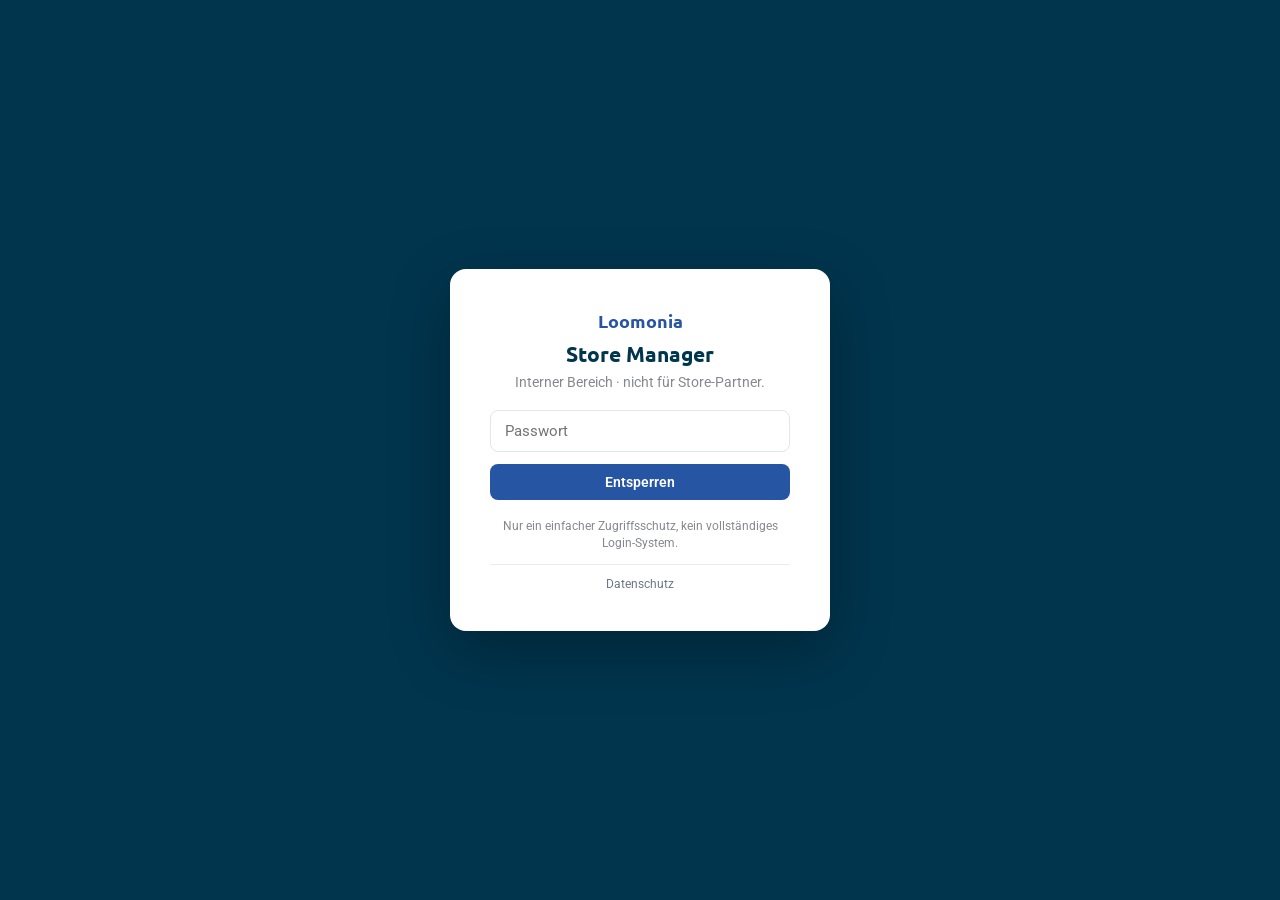
==== commit c12121f1: "Datenschutzhinweise: eigene Unterseite + Verlinkung in App und Dashboard Neue Seite /datenschutz/ (a" ====
--- a/dashboard/index.html
+++ b/dashboard/index.html
@@ -8,7 +8,7 @@
 <link rel="preconnect" href="https://fonts.googleapis.com" />
 <link rel="preconnect" href="https://fonts.gstatic.com" crossorigin />
 <link href="https://fonts.googleapis.com/css2?family=Ubuntu:wght@500;700&family=Roboto:wght@400;500;700&display=swap" rel="stylesheet" />
-<link rel="stylesheet" href="css/style.css?v=14" />
+<link rel="stylesheet" href="css/style.css?v=15" />
 <link rel="stylesheet" href="css/standorte.css?v=11" />
 </head>
 <body>
@@ -26,6 +26,7 @@
     <button id="lock-submit" class="btn btn-primary" style="width:100%">Entsperren</button>
     <p id="lock-error" class="lock-error hidden"></p>
     <p class="lock-hint">Nur ein einfacher Zugriffsschutz, kein vollständiges Login-System.</p>
+    <p class="dash-legal"><a href="/datenschutz/" target="_blank" rel="noopener">Datenschutz</a></p>
   </div>
 </section>
 
@@ -86,6 +87,7 @@
         <span class="nav-label">Sperren</span>
       </button>
     </nav>
+    <div class="dash-legal"><a href="/datenschutz/" target="_blank" rel="noopener">Datenschutz</a></div>
   </aside>
 
   <main class="content">
@@ -104,50 +106,101 @@
       <header class="content-header">
         <div>
           <h1>Dashboard</h1>
-          <p class="content-sub">Kostenlose Minigame-Items &amp; Spieleraktivität · Übersicht der aktuellen Performance</p>
+          <p class="content-sub">Umsatz &amp; Provision aus verifizierten Käufen zuerst, danach Spieleraktivität · Übersicht der letzten 14 Tage</p>
         </div>
         <div id="today-date" class="today-date">–</div>
       </header>
 
+      <div class="kpi-group-label">Umsatz heute</div>
       <div class="kpi-row">
         <div class="kpi-card">
-          <div class="kpi-icon"><svg class="icon" viewBox="0 0 24 24" aria-hidden="true"><circle cx="9" cy="8" r="3.2"/><path d="M2.5 20c0-3.4 2.9-6 6.5-6s6.5 2.6 6.5 6"/><circle cx="17.5" cy="9" r="2.4"/><path d="M15.8 14.3c2.6.4 4.7 2.4 4.7 5.7"/></svg></div>
-          <div class="kpi-value" id="kpi-players">–</div>
-          <div class="kpi-label">Spieler heute (Store angewählt)</div>
-        </div>
-        <div class="kpi-card">
-          <div class="kpi-icon"><svg class="icon" viewBox="0 0 24 24" aria-hidden="true"><rect x="3" y="9" width="18" height="11" rx="1.5"/><path d="M3 9h18M12 9v11"/><path d="M12 9c-1.4-4-6-4-6-1.4C6 9 9 9 12 9Zm0 0c1.4-4 6-4 6-1.4C18 9 15 9 12 9Z"/></svg></div>
-          <div class="kpi-value" id="kpi-items">–</div>
-          <div class="kpi-label">Kostenlose Items heute</div>
-        </div>
-        <div class="kpi-card">
-          <div class="kpi-icon"><svg class="icon" viewBox="0 0 24 24" aria-hidden="true"><path d="M3 17l6-6 4 4 8-8"/><path d="M15 6h6v6"/></svg></div>
-          <div class="kpi-value" id="kpi-growth">–</div>
-          <div class="kpi-label">Wachstum ggü. gestern</div>
-        </div>
-        <div class="kpi-card">
-          <div class="kpi-icon"><svg class="icon" viewBox="0 0 24 24" aria-hidden="true"><circle cx="12" cy="12" r="9"/><path d="M12 7v5l3 3"/></svg></div>
-          <div class="kpi-value" id="kpi-last">–</div>
-          <div class="kpi-label">Letztes Item vergeben</div>
+          <div class="kpi-icon"><svg class="icon" viewBox="0 0 24 24" aria-hidden="true"><path d="M4 8h16l-1.4 11a2 2 0 0 1-2 1.8H7.4a2 2 0 0 1-2-1.8L4 8Z"/><path d="M8 8 12 3l4 5"/><path d="M9.5 12v4M14.5 12v4"/></svg></div>
+          <div class="kpi-value" data-kpi="basket">–</div>
+          <div class="kpi-label">Erfasster Warenkorb heute (alle Bon-Positionen)</div>
+        </div>
+        <div class="kpi-card">
+          <div class="kpi-icon"><svg class="icon" viewBox="0 0 24 24" aria-hidden="true"><path d="M19 7a7.5 7.5 0 1 0 0 10"/><path d="M6 10h9M6 14h7"/></svg></div>
+          <div class="kpi-value" data-kpi="revenue">–</div>
+          <div class="kpi-label">Davon Treffer heute (hinterlegte Artikel)</div>
+        </div>
+        <div class="kpi-card">
+          <div class="kpi-icon"><svg class="icon" viewBox="0 0 24 24" aria-hidden="true"><path d="M19 5 5 19"/><circle cx="6.5" cy="6.5" r="2.5"/><circle cx="17.5" cy="17.5" r="2.5"/></svg></div>
+          <div class="kpi-value" data-kpi="provision">–</div>
+          <div class="kpi-label">Provision heute (1 % der Treffer)</div>
+        </div>
+        <div class="kpi-card">
+          <div class="kpi-icon"><svg class="icon" viewBox="0 0 24 24" aria-hidden="true"><circle cx="12" cy="8" r="3.5"/><path d="M5 20c0-3.6 3.1-6 7-6s7 2.4 7 6"/></svg></div>
+          <div class="kpi-value" data-kpi="buyers">–</div>
+          <div class="kpi-label">Käufer heute (Bon gescannt)</div>
         </div>
       </div>
 
       <div class="main-row">
         <div class="chart-card">
-          <div class="card-title">Aktivität Verlauf <span class="card-title-sub">Letzte 14 Tage</span></div>
-          <svg id="chart-svg" viewBox="0 0 640 260" class="chart-svg"></svg>
+          <div class="card-title">Umsatzverlauf <span class="card-title-sub">Letzte 14 Tage · € pro Tag</span></div>
+          <svg data-chart="revenue" viewBox="0 0 640 260" class="chart-svg"></svg>
           <div class="chart-legend">
-            <span><i class="dot dot-primary"></i> Spieler (Store angewählt)</span>
-            <span><i class="dot dot-secondary"></i> Kostenlose Items</span>
+            <span><i class="dot dot-secondary"></i> Erfasster Warenkorb (€)</span>
+            <span><i class="dot dot-primary"></i> Davon Treffer (€)</span>
           </div>
         </div>
 
         <div class="top-items-card">
-          <div class="card-title">Top Items <span class="card-title-sub">Letzte 14 Tage</span></div>
+          <div class="card-title">Top Artikel <span class="card-title-sub">Letzte 14 Tage · echte Bon-Artikel</span></div>
+          <table class="top-items-table">
+            <thead><tr><th>#</th><th>Artikel (erkannt)</th><th>Käufe</th><th>Umsatzanteil</th><th>Status</th></tr></thead>
+            <tbody data-table-body="top-articles"></tbody>
+          </table>
+        </div>
+      </div>
+
+      <div class="main-row">
+        <div class="top-items-card">
+          <div class="card-title">Loomonia-Items aus echten Käufen <span class="card-title-sub">Letzte 14 Tage</span></div>
           <table class="top-items-table">
             <thead><tr><th>#</th><th>Item</th><th>Rarität</th><th>Vergaben</th></tr></thead>
-            <tbody id="top-items-body"></tbody>
+            <tbody data-table-body="top-purchase-items"></tbody>
           </table>
+        </div>
+        <div class="top-items-card">
+          <div class="card-title">Kostenlose Minigame-Items <span class="card-title-sub">Letzte 14 Tage</span></div>
+          <table class="top-items-table">
+            <thead><tr><th>#</th><th>Item</th><th>Rarität</th><th>Vergaben</th></tr></thead>
+            <tbody data-table-body="top-items"></tbody>
+          </table>
+        </div>
+      </div>
+
+      <div class="kpi-group-label">Spieleraktivität heute</div>
+      <div class="kpi-row">
+        <div class="kpi-card">
+          <div class="kpi-icon"><svg class="icon" viewBox="0 0 24 24" aria-hidden="true"><circle cx="9" cy="8" r="3.2"/><path d="M2.5 20c0-3.4 2.9-6 6.5-6s6.5 2.6 6.5 6"/><circle cx="17.5" cy="9" r="2.4"/><path d="M15.8 14.3c2.6.4 4.7 2.4 4.7 5.7"/></svg></div>
+          <div class="kpi-value" data-kpi="players">–</div>
+          <div class="kpi-label">Spieler heute (Store angewählt)</div>
+        </div>
+        <div class="kpi-card">
+          <div class="kpi-icon"><svg class="icon" viewBox="0 0 24 24" aria-hidden="true"><rect x="3" y="9" width="18" height="11" rx="1.5"/><path d="M3 9h18M12 9v11"/><path d="M12 9c-1.4-4-6-4-6-1.4C6 9 9 9 12 9Zm0 0c1.4-4 6-4 6-1.4C18 9 15 9 12 9Z"/></svg></div>
+          <div class="kpi-value" data-kpi="items">–</div>
+          <div class="kpi-label">Kostenlose Items heute</div>
+        </div>
+        <div class="kpi-card">
+          <div class="kpi-icon"><svg class="icon" viewBox="0 0 24 24" aria-hidden="true"><path d="M3 17l6-6 4 4 8-8"/><path d="M15 6h6v6"/></svg></div>
+          <div class="kpi-value" data-kpi="growth">–</div>
+          <div class="kpi-label">Wachstum ggü. gestern</div>
+        </div>
+        <div class="kpi-card">
+          <div class="kpi-icon"><svg class="icon" viewBox="0 0 24 24" aria-hidden="true"><circle cx="12" cy="12" r="9"/><path d="M12 7v5l3 3"/></svg></div>
+          <div class="kpi-value" data-kpi="last-receipt">–</div>
+          <div class="kpi-label">Letzter Bon-Scan</div>
+        </div>
+      </div>
+
+      <div class="chart-card">
+        <div class="card-title">Spieler-/Aktivitätsverlauf <span class="card-title-sub">Letzte 14 Tage</span></div>
+        <svg data-chart="activity" viewBox="0 0 640 260" class="chart-svg"></svg>
+        <div class="chart-legend">
+          <span><i class="dot dot-primary"></i> Spieler (Store angewählt)</span>
+          <span><i class="dot dot-secondary"></i> Kostenlose Items</span>
         </div>
       </div>
 
@@ -199,7 +252,7 @@
       <header class="content-header">
         <div>
           <h1>Artikel</h1>
-          <p class="content-sub">Bon-Zeilen, die per Fuzzy-Match gegen die in Einstellungen → Artikelverwaltung hinterlegte Liste erkannt wurden, erscheinen hier namentlich mit dem hinterlegten Artikelnamen (Status "Treffer"). Alle übrigen per OCR erkannten Bon-Zeilen ohne passenden hinterlegten Artikel laufen in der einen Sammelzeile "Nicht zugeordnete Zeilen" zusammen — sie zählen zum erfassten Umsatz, aber ohne Provision und ohne Item-Vergabe.</p>
+          <p class="content-sub">Bon-Zeilen, die per Fuzzy-Match gegen die in Einstellungen → Artikelverwaltung hinterlegte Liste erkannt wurden, erscheinen hier namentlich mit dem hinterlegten Artikelnamen (Status "Treffer"). Der gesamte Rest läuft in der einen Sammelzeile "Übriger Warenkorb" zusammen — nicht zugeordnete Bon-Zeilen plus die Differenz zwischen der auf dem Bon gedruckten Gesamtsumme und der Summe der Treffer. Treffer + übriger Warenkorb ergeben den erfassten Warenkorb (= gedruckte Bon-Summe). Der übrige Warenkorb zählt zum Umsatz, aber ohne Provision und ohne Item-Vergabe.</p>
         </div>
       </header>
 
@@ -207,7 +260,7 @@
         <div class="card-title">Top Artikel <span class="card-title-sub">Letzte 14 Tage · aus erkannten Bon-Zeilen</span></div>
         <table class="top-items-table">
           <thead><tr><th>#</th><th>Artikel (erkannt)</th><th>Käufe</th><th>Umsatzanteil</th><th>Status</th></tr></thead>
-          <tbody id="top-articles-body"></tbody>
+          <tbody data-table-body="top-articles"></tbody>
         </table>
       </div>
     </section>
@@ -217,7 +270,7 @@
       <header class="content-header">
         <div>
           <h1>Umsatz</h1>
-          <p class="content-sub">Verifizierte Käufe per Kassenbon-Foto. "Umsatz (Treffer)" zählt Bon-Zeilen, die per OCR unscharf gegen die in Einstellungen → Artikelverwaltung hinterlegte Artikelliste erkannt wurden — nur diese fließen in die Provision ein. "Nicht zugeordneter Umsatz" sind zusätzlich erkannte Positionen ohne passenden hinterlegten Artikel: zählt zum vollständigen erfassten Umsatz, aber ohne Provision und ohne Item-Vergabe.</p>
+          <p class="content-sub">Verifizierte Käufe per Kassenbon-Foto. "Erfasster Warenkorb" ist der komplette über Loomonia gemessene Bon-Wert (entspricht pro Bon der gedruckten Gesamtsumme). "Umsatz (Treffer)" ist der Anteil davon, der auf per OCR erkannte, in Einstellungen → Artikelverwaltung hinterlegte Artikel entfällt — nur daraus wird die Provision (1 %) berechnet und ein Item vergeben.</p>
         </div>
         <div id="today-date-umsatz" class="today-date">–</div>
       </header>
@@ -226,32 +279,32 @@
       <div class="kpi-row">
         <div class="kpi-card">
           <div class="kpi-icon"><svg class="icon" viewBox="0 0 24 24" aria-hidden="true"><rect x="3" y="6" width="18" height="13" rx="2"/><path d="M3 10h18"/></svg></div>
-          <div class="kpi-value" id="kpi-buyers">–</div>
+          <div class="kpi-value" data-kpi="buyers">–</div>
           <div class="kpi-label">Käufer heute (Bon gescannt)</div>
         </div>
         <div class="kpi-card">
           <div class="kpi-icon"><svg class="icon" viewBox="0 0 24 24" aria-hidden="true"><circle cx="12" cy="12" r="9"/><circle cx="12" cy="12" r="5"/><circle cx="12" cy="12" r="1" fill="currentColor" stroke="none"/></svg></div>
-          <div class="kpi-value" id="kpi-purchase-items">–</div>
+          <div class="kpi-value" data-kpi="purchase-items">–</div>
           <div class="kpi-label">Items aus echten Käufen heute</div>
         </div>
         <div class="kpi-card">
+          <div class="kpi-icon"><svg class="icon" viewBox="0 0 24 24" aria-hidden="true"><path d="M4 8h16l-1.4 11a2 2 0 0 1-2 1.8H7.4a2 2 0 0 1-2-1.8L4 8Z"/><path d="M8 8 12 3l4 5"/><path d="M9.5 12v4M14.5 12v4"/></svg></div>
+          <div class="kpi-value" data-kpi="basket">–</div>
+          <div class="kpi-label">Erfasster Warenkorb heute (alle Bon-Positionen)</div>
+        </div>
+        <div class="kpi-card">
           <div class="kpi-icon"><svg class="icon" viewBox="0 0 24 24" aria-hidden="true"><path d="M19 7a7.5 7.5 0 1 0 0 10"/><path d="M6 10h9M6 14h7"/></svg></div>
-          <div class="kpi-value" id="kpi-revenue">–</div>
-          <div class="kpi-label">Umsatz heute (Treffer)</div>
-        </div>
-        <div class="kpi-card">
-          <div class="kpi-icon"><svg class="icon" viewBox="0 0 24 24" aria-hidden="true"><path d="M19 7a7.5 7.5 0 1 0 0 10"/><path d="M6 10h9M6 14h7"/></svg></div>
-          <div class="kpi-value" id="kpi-unmatched-revenue">–</div>
-          <div class="kpi-label">Nicht zugeordneter Umsatz heute</div>
-        </div>
-        <div class="kpi-card">
-          <div class="kpi-icon"><svg class="icon" viewBox="0 0 24 24" aria-hidden="true"><path d="M21 8 12 3 3 8v8l9 5 9-5V8Z"/><path d="M3 8l9 5 9-5M12 13v8"/></svg></div>
-          <div class="kpi-value" id="kpi-provision">–</div>
-          <div class="kpi-label">Provision heute (1 % vom Treffer-Umsatz)</div>
+          <div class="kpi-value" data-kpi="revenue">–</div>
+          <div class="kpi-label">Davon Treffer heute (hinterlegte Artikel)</div>
+        </div>
+        <div class="kpi-card">
+          <div class="kpi-icon"><svg class="icon" viewBox="0 0 24 24" aria-hidden="true"><path d="M19 5 5 19"/><circle cx="6.5" cy="6.5" r="2.5"/><circle cx="17.5" cy="17.5" r="2.5"/></svg></div>
+          <div class="kpi-value" data-kpi="provision">–</div>
+          <div class="kpi-label">Provision heute (1 % der Treffer)</div>
         </div>
         <div class="kpi-card">
           <div class="kpi-icon"><svg class="icon" viewBox="0 0 24 24" aria-hidden="true"><circle cx="12" cy="12" r="9"/><path d="M12 7v5l3 3"/></svg></div>
-          <div class="kpi-value" id="kpi-purchase-last">–</div>
+          <div class="kpi-value" data-kpi="last-receipt">–</div>
           <div class="kpi-label">Letzter Bon-Scan</div>
         </div>
       </div>
@@ -259,34 +312,34 @@
       <div class="kpi-group-label">Gesamt seit Erfassungsbeginn</div>
       <div class="kpi-row">
         <div class="kpi-card">
+          <div class="kpi-icon"><svg class="icon" viewBox="0 0 24 24" aria-hidden="true"><path d="M4 8h16l-1.4 11a2 2 0 0 1-2 1.8H7.4a2 2 0 0 1-2-1.8L4 8Z"/><path d="M8 8 12 3l4 5"/><path d="M9.5 12v4M14.5 12v4"/></svg></div>
+          <div class="kpi-value" data-kpi="basket-total">–</div>
+          <div class="kpi-label">Erfasster Warenkorb gesamt</div>
+        </div>
+        <div class="kpi-card">
           <div class="kpi-icon"><svg class="icon" viewBox="0 0 24 24" aria-hidden="true"><path d="M19 7a7.5 7.5 0 1 0 0 10"/><path d="M6 10h9M6 14h7"/></svg></div>
-          <div class="kpi-value" id="kpi-revenue-total">–</div>
-          <div class="kpi-label">Umsatz gesamt (Treffer)</div>
-        </div>
-        <div class="kpi-card">
-          <div class="kpi-icon"><svg class="icon" viewBox="0 0 24 24" aria-hidden="true"><path d="M19 7a7.5 7.5 0 1 0 0 10"/><path d="M6 10h9M6 14h7"/></svg></div>
-          <div class="kpi-value" id="kpi-unmatched-revenue-total">–</div>
-          <div class="kpi-label">Nicht zugeordneter Umsatz gesamt</div>
-        </div>
-        <div class="kpi-card">
-          <div class="kpi-icon"><svg class="icon" viewBox="0 0 24 24" aria-hidden="true"><rect x="3" y="6" width="18" height="13" rx="2"/><path d="M3 10h18"/></svg></div>
-          <div class="kpi-value" id="kpi-buyers-total">–</div>
+          <div class="kpi-value" data-kpi="revenue-total">–</div>
+          <div class="kpi-label">Davon Treffer gesamt</div>
+        </div>
+        <div class="kpi-card">
+          <div class="kpi-icon"><svg class="icon" viewBox="0 0 24 24" aria-hidden="true"><circle cx="12" cy="8" r="3.5"/><path d="M5 20c0-3.6 3.1-6 7-6s7 2.4 7 6"/></svg></div>
+          <div class="kpi-value" data-kpi="buyers-total">–</div>
           <div class="kpi-label">Käufer gesamt</div>
         </div>
         <div class="kpi-card">
-          <div class="kpi-icon"><svg class="icon" viewBox="0 0 24 24" aria-hidden="true"><path d="M21 8 12 3 3 8v8l9 5 9-5V8Z"/><path d="M3 8l9 5 9-5M12 13v8"/></svg></div>
-          <div class="kpi-value" id="kpi-provision-total">–</div>
+          <div class="kpi-icon"><svg class="icon" viewBox="0 0 24 24" aria-hidden="true"><path d="M19 5 5 19"/><circle cx="6.5" cy="6.5" r="2.5"/><circle cx="17.5" cy="17.5" r="2.5"/></svg></div>
+          <div class="kpi-value" data-kpi="provision-total">–</div>
           <div class="kpi-label">Provision gesamt</div>
         </div>
       </div>
 
       <div class="main-row">
         <div class="chart-card">
-          <div class="card-title">Umsatzverlauf <span class="card-title-sub">Letzte 14 Tage</span></div>
-          <svg id="revenue-chart-svg" viewBox="0 0 640 260" class="chart-svg"></svg>
+          <div class="card-title">Umsatzverlauf <span class="card-title-sub">Letzte 14 Tage · € pro Tag</span></div>
+          <svg data-chart="revenue" viewBox="0 0 640 260" class="chart-svg"></svg>
           <div class="chart-legend">
-            <span><i class="dot dot-primary"></i> Umsatz (Treffer, €)</span>
-            <span><i class="dot dot-secondary"></i> Nicht zugeordnet (€)</span>
+            <span><i class="dot dot-secondary"></i> Erfasster Warenkorb (€)</span>
+            <span><i class="dot dot-primary"></i> Davon Treffer (€)</span>
           </div>
         </div>
 
@@ -294,7 +347,7 @@
           <div class="card-title">Top Artikel aus echten Käufen <span class="card-title-sub">Letzte 14 Tage</span></div>
           <table class="top-items-table">
             <thead><tr><th>#</th><th>Item</th><th>Rarität</th><th>Vergaben</th></tr></thead>
-            <tbody id="top-purchase-items-body"></tbody>
+            <tbody data-table-body="top-purchase-items"></tbody>
           </table>
         </div>
       </div>
@@ -363,7 +416,7 @@
 <script src="../js/supabase-config.js?v=14"></script>
 <script src="js/stores-config.js?v=20"></script>
 <script src="js/admin-auth-shared.js?v=15"></script>
-<script src="js/dashboard-render.js?v=20"></script>
+<script src="js/dashboard-render.js?v=24"></script>
 <script src="js/dashboard-auth.js?v=16"></script>
 <script src="js/dashboard.js?v=20"></script>
 </body>
--- a/dashboard/css/style.css
+++ b/dashboard/css/style.css
@@ -419,4 +419,22 @@
   .sidebar-nav { flex-direction: row; flex-wrap: wrap; }
   .main-row { grid-template-columns: 1fr; }
   .content { padding: 20px; }
-}
+  /* im schmalen Layout ist die Sidebar eine horizontale Leiste -- den
+     Datenschutz-Link auf eine eigene volle Zeile ohne Trennlinie legen. */
+  .sidebar .dash-legal { width: 100%; border-top: none; padding-top: 4px; text-align: left; }
+}
+
+/* Datenschutz-Link -- Footer der Sidebar (entsperrtes Dashboard) und der
+   Lock-Karte (vor dem Login), analog zum Datenschutz-Link im Website-Footer. */
+.dash-legal {
+  margin: 0;
+  padding-top: 12px;
+  border-top: 1px solid rgba(255,255,255,0.1);
+  font-size: 12px;
+  text-align: center;
+}
+.dash-legal a { color: rgba(228,236,245,0.7); text-decoration: none; }
+.dash-legal a:hover { color: #fff; text-decoration: underline; }
+.lock-card .dash-legal { border-top-color: rgba(0,0,0,0.08); }
+.lock-card .dash-legal a { color: #6b7686; }
+.lock-card .dash-legal a:hover { color: #2f4b7c; }
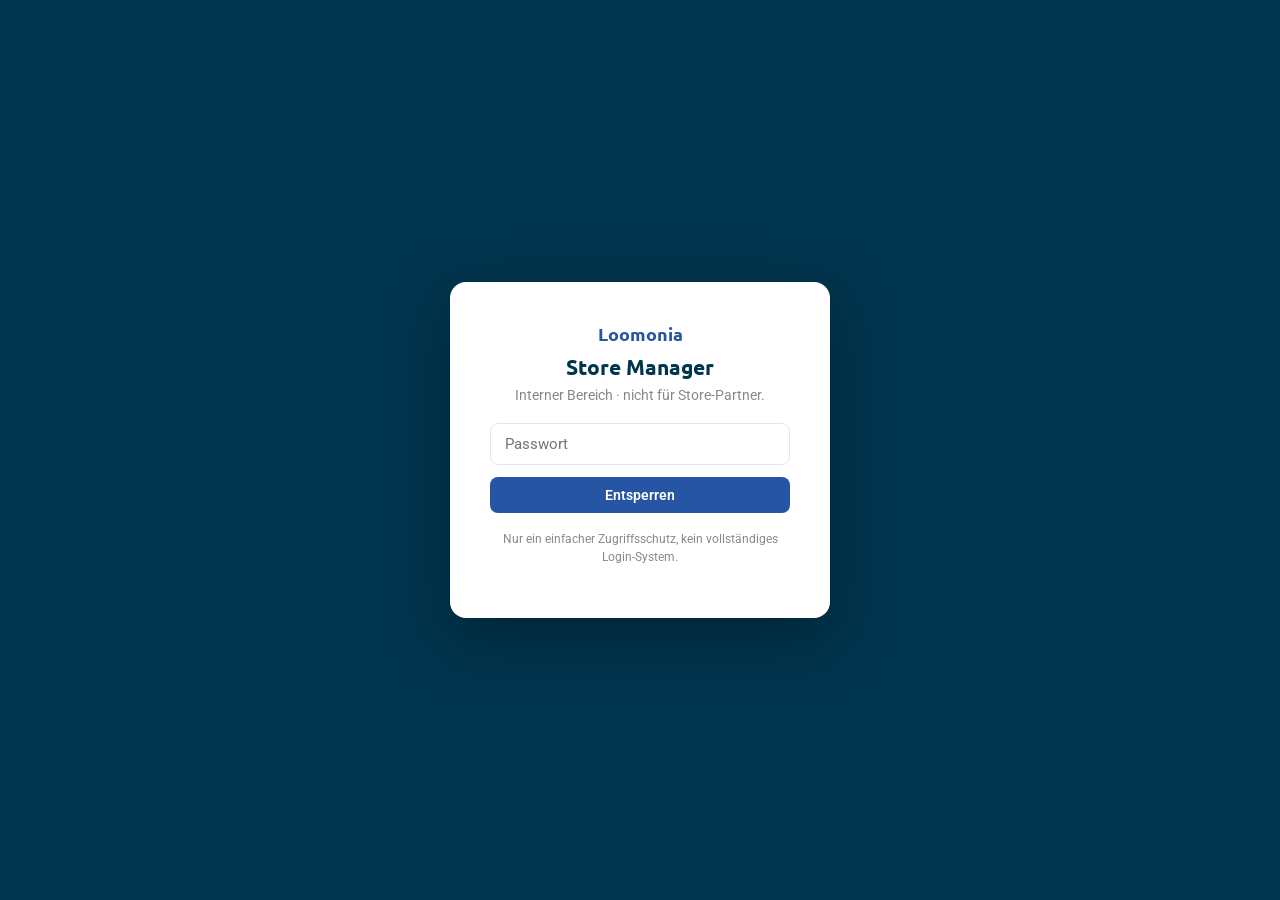
==== commit bbda9d96: "Datenschutz-Link: schlichter Fuss-Link, im Dashboard nur in der Store-Ansicht App: der Datenschutz-V" ====
--- a/dashboard/index.html
+++ b/dashboard/index.html
@@ -8,7 +8,7 @@
 <link rel="preconnect" href="https://fonts.googleapis.com" />
 <link rel="preconnect" href="https://fonts.gstatic.com" crossorigin />
 <link href="https://fonts.googleapis.com/css2?family=Ubuntu:wght@500;700&family=Roboto:wght@400;500;700&display=swap" rel="stylesheet" />
-<link rel="stylesheet" href="css/style.css?v=15" />
+<link rel="stylesheet" href="css/style.css?v=16" />
 <link rel="stylesheet" href="css/standorte.css?v=11" />
 </head>
 <body>
@@ -26,7 +26,6 @@
     <button id="lock-submit" class="btn btn-primary" style="width:100%">Entsperren</button>
     <p id="lock-error" class="lock-error hidden"></p>
     <p class="lock-hint">Nur ein einfacher Zugriffsschutz, kein vollständiges Login-System.</p>
-    <p class="dash-legal"><a href="/datenschutz/" target="_blank" rel="noopener">Datenschutz</a></p>
   </div>
 </section>
 
@@ -87,7 +86,6 @@
         <span class="nav-label">Sperren</span>
       </button>
     </nav>
-    <div class="dash-legal"><a href="/datenschutz/" target="_blank" rel="noopener">Datenschutz</a></div>
   </aside>
 
   <main class="content">
--- a/dashboard/css/style.css
+++ b/dashboard/css/style.css
@@ -424,8 +424,8 @@
   .sidebar .dash-legal { width: 100%; border-top: none; padding-top: 4px; text-align: left; }
 }
 
-/* Datenschutz-Link -- Footer der Sidebar (entsperrtes Dashboard) und der
-   Lock-Karte (vor dem Login), analog zum Datenschutz-Link im Website-Footer. */
+/* Datenschutz-Link im Footer der Store-Partner-Ansicht (store-view.html),
+   analog zum Datenschutz-Link im Website-Footer. */
 .dash-legal {
   margin: 0;
   padding-top: 12px;
@@ -435,6 +435,3 @@
 }
 .dash-legal a { color: rgba(228,236,245,0.7); text-decoration: none; }
 .dash-legal a:hover { color: #fff; text-decoration: underline; }
-.lock-card .dash-legal { border-top-color: rgba(0,0,0,0.08); }
-.lock-card .dash-legal a { color: #6b7686; }
-.lock-card .dash-legal a:hover { color: #2f4b7c; }
